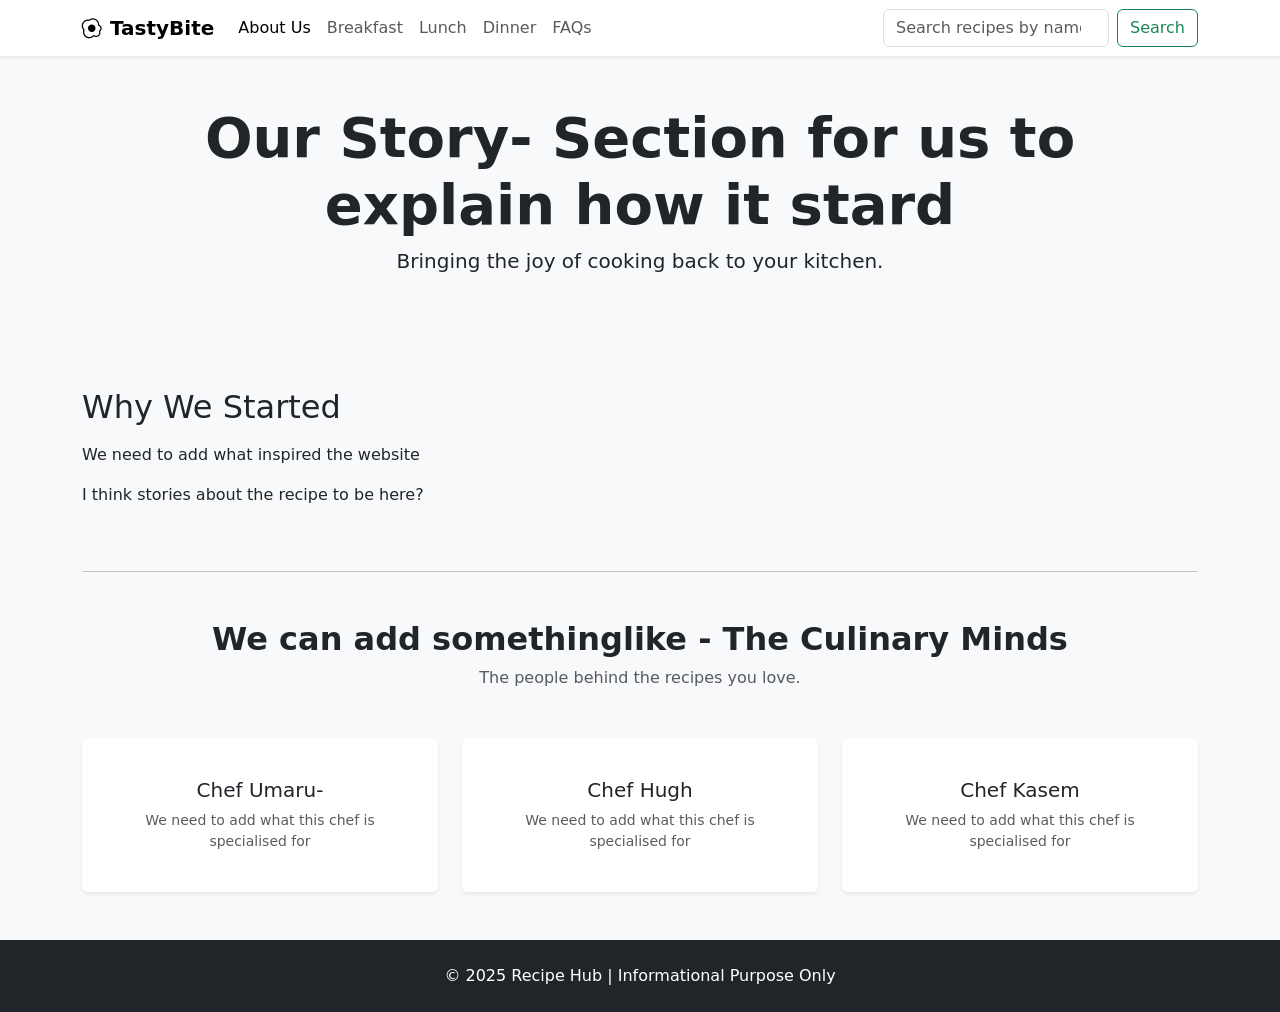
==== about us page.html @ 8c7e6d06 "fix about page" ====
<!DOCTYPE html>
<html lang="en">

<head>
  <meta charset="UTF-8" />
  <title>TastyBite Recipes | Easy Meals for Every Day...</title>
  <meta name="viewport" content="width=device-width, initial-scale=1" />
  
  <!-- Bootstrap 5.3 CSS -->
  <link
    href="https://cdn.jsdelivr.net/npm/bootstrap@5.3.3/dist/css/bootstrap.min.css"
    rel="stylesheet"
  />
    <!-- Bootstrap Icons -->
  <link
    rel="stylesheet"
    href="https://cdn.jsdelivr.net/npm/bootstrap-icons@1.11.3/font/bootstrap-icons.css"
  />
  <link rel="stylesheet" href="assets/css/style.css">
</head>
<body>
    <nav class="navbar navbar-expand-lg navbar-light bg-white shadow-sm">
      <div class="container">
        <a class="navbar-brand d-flex align-items-center" href="index.html">
          <i class="bi bi-egg-fried me-2"></i>
          <span>TastyBite</span>
        </a>
        <button
          class="navbar-toggler"
          type="button"
          data-bs-toggle="collapse"
          data-bs-target="#mainNavbar"
          aria-controls="mainNavbar"
          aria-expanded="false"
          aria-label="Toggle navigation"
        >
          <span class="navbar-toggler-icon"></span>
        </button>

        <div class="collapse navbar-collapse" id="mainNavbar">
          <ul class="navbar-nav me-auto mb-2 mb-lg-0">
            <li class="nav-item">
              <a class="nav-link active" href="about us page.html">About Us</a>
            </li>
            <li class="nav-item">
              <a class="nav-link" href="breakfast.html">Breakfast</a>
            </li>
            <li class="nav-item">
              <a class="nav-link" href="lunch.html">Lunch</a>
            </li>
            <li class="nav-item">
              <a class="nav-link" href="dinner.html">Dinner</a>
            </li>
            <li class="nav-item">
              <a class="nav-link" href="faqs.html">FAQs</a>
            </li>
          </ul>

          <!-- Search Bar -->
          <form class="d-flex" role="search" id="recipeSearchForm">
            <input
              class="form-control me-2"
              type="search"
              placeholder="Search recipes by name"
              aria-label="Search"
              id="recipeSearchInput"
            />
            <button class="btn btn-outline-success" type="submit">
              Search
            </button>
          </form>
        </div>
      </div>
    </nav>

    <header class="hero py-5 text-center">
        <div class="container">
            <h1 class="display-4 fw-bold">Our Story- Section for us to explain how it stard</h1>
            <p class="lead">Bringing the joy of cooking back to your kitchen.</p>
        </div>
    </header>

    <main class="container my-5">
        <div class="row align-items-center mb-5">
            <div class="col-12 col-md-6 mb-4 mb-md-0">
                <h2 class="mb-3">Why We Started</h2>
                <p>We need to add what inspired the website</p>
                <p>I think stories about the recipe to be here?</p>
            </div>
            <div class="col-12 col-md-6">
                <div class="about-image rounded shadow"></div>
            </div>
        </div>

        <hr class="my-5">

        <div class="text-center mb-5">
            <h2 class="fw-bold">We can add somethinglike - The Culinary Minds</h2>
            <p class="text-muted">The people behind the recipes you love.</p>
        </div>

        <div class="row g-4">
            <div class="col-12 col-md-4 text-center">
                <div class="card h-100 border-0 shadow-sm p-4">
                    <div class="profile-pic mx-auto"></div>
                    <h3 class="h5 mt-3">Chef Umaru-</h3>
                    <p class="small text-muted">We need to add what this chef is specialised for</p>
                </div>
            </div>
            <div class="col-12 col-md-4 text-center">
                <div class="card h-100 border-0 shadow-sm p-4">
                    <div class="profile-pic mx-auto"></div>
                    <h3 class="h5 mt-3">Chef Hugh</h3>
                    <p class="small text-muted">We need to add what this chef is specialised for</p>
                </div>
            </div>
            <div class="col-12 col-md-4 text-center">
                <div class="card h-100 border-0 shadow-sm p-4">
                    <div class="profile-pic mx-auto"></div>
                    <h3 class="h5 mt-3">Chef Kasem</h3>
                    <p class="small text-muted">We need to add what this chef is specialised for</p>
                </div>
            </div>
        </div>
    </main>

    <footer class="bg-dark text-white text-center py-4 mt-5">
        <p class="mb-0">&copy; 2025 Recipe Hub | Informational Purpose Only</p>
    </footer>

    <script src="https://cdn.jsdelivr.net/npm/bootstrap@5.3.0/dist/js/bootstrap.bundle.min.js"></script>
</body>
</html>
---- assets/css/style.css ----
/* Simple, clean color palette */
    body {
      font-family: system-ui, -apple-system, BlinkMacSystemFont, "Segoe UI", sans-serif;
      background-color: #f8f9fa;
      color: #212529;
    }

    .navbar-brand span {
      font-weight: 700;
    }

    .hero-title {
      font-size: 2.4rem;
      font-weight: 700;
    }

    .hero-subtitle {
      font-size: 1.1rem;
      color: #6c757d;
    }

    .carousel-caption {
      background: rgba(0, 0, 0, 0.45);
      padding: 1rem 1.25rem;
      border-radius: 0.5rem;
    }

    .carousel-caption h5 {
      font-weight: 600;
    }

    .site-description {
      max-width: 720px;
      margin: 2.5rem auto 3rem;
    }

    footer {
      background-color: #212529;
      color: #f8f9fa;
    }

    footer a {
      color: #f8f9fa;
    }

    footer a:hover {
      color: #ffc107;
    }

    /* Small tweak so images keep a nice hero height */
    .hero-carousel img {
      max-height: 420px;
      object-fit: cover;
    }
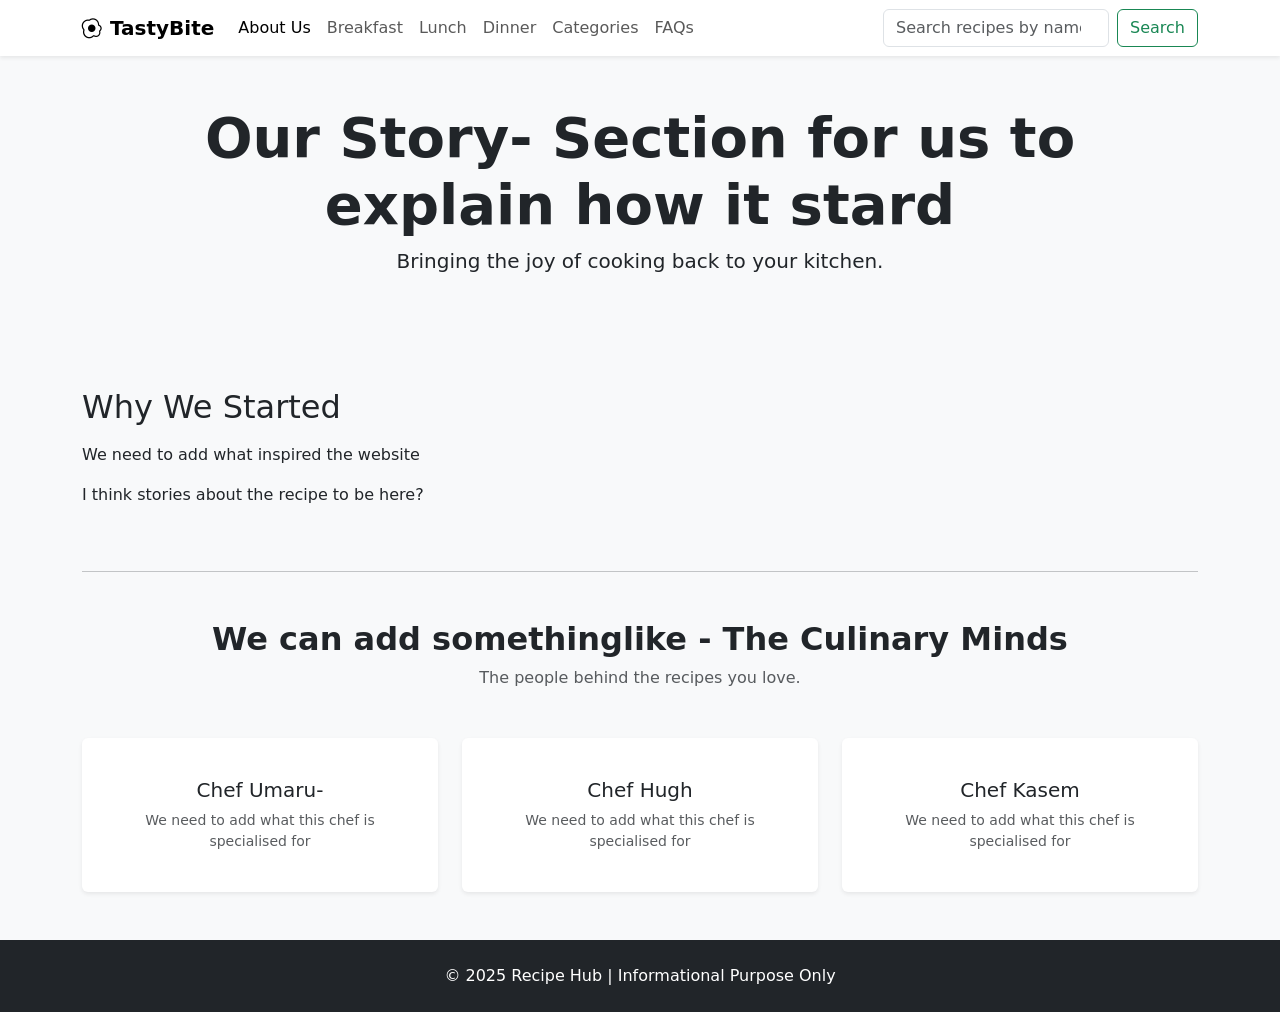
==== commit 6c5117c9: "Make menu nav consistent" ====
--- a/about us page.html
+++ b/about us page.html
@@ -50,6 +50,9 @@
             </li>
             <li class="nav-item">
               <a class="nav-link" href="dinner.html">Dinner</a>
+            </li>
+            <li class="nav-item">
+              <a class="nav-link" href="categories.html">Categories</a>
             </li>
             <li class="nav-item">
               <a class="nav-link" href="faqs.html">FAQs</a>
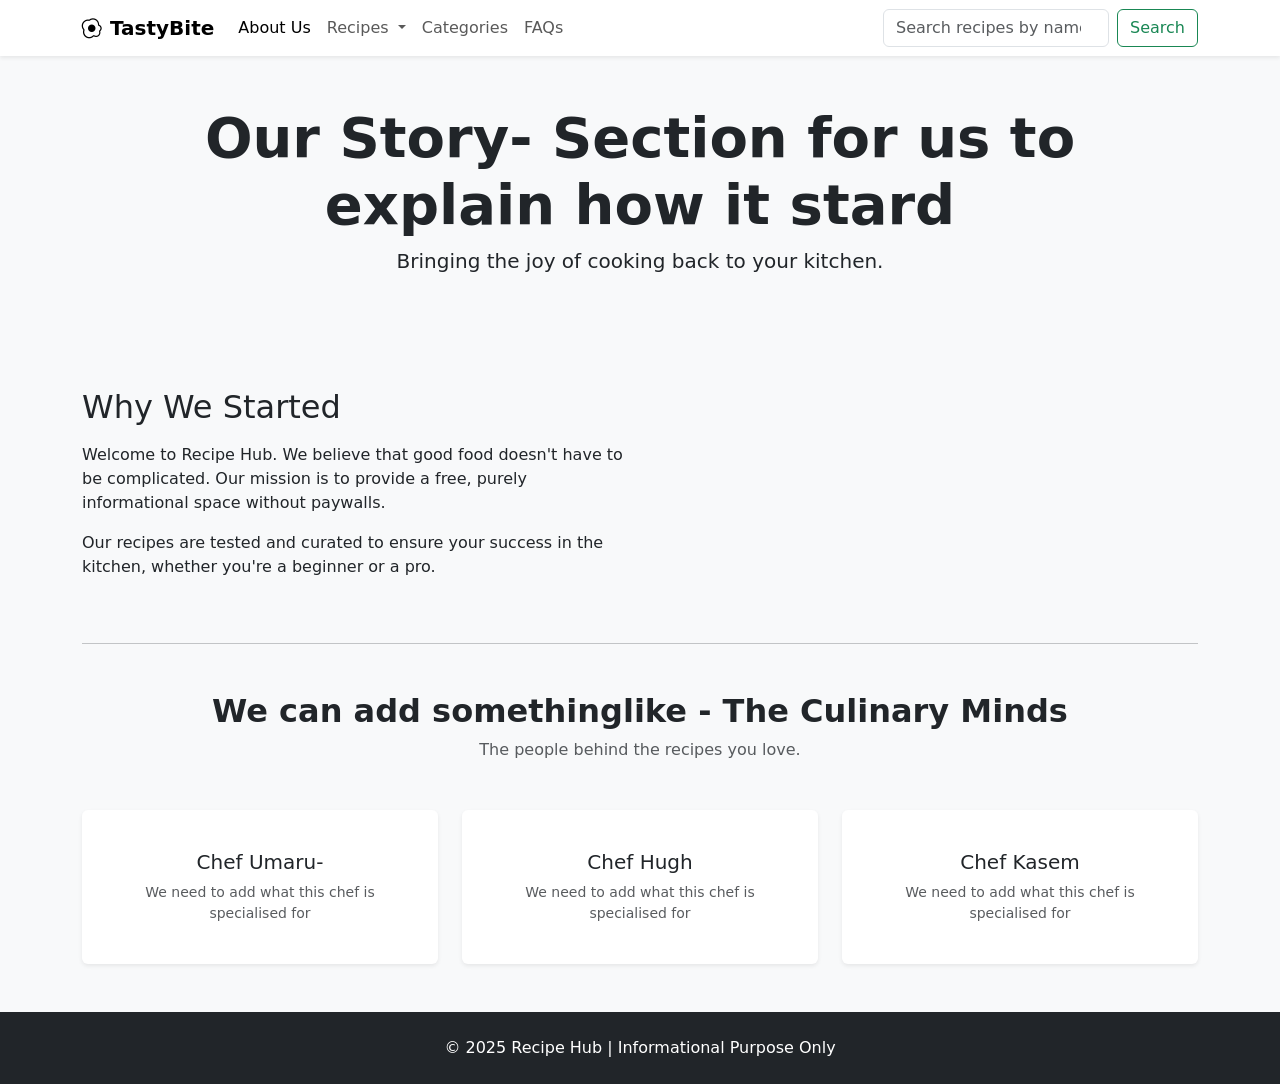
==== commit c57bdae7: "Unify the menu by adding breakfast1.html, dinner.html, dinner1.html, lunch.html, lunch.html into on " ====
--- a/about us page.html
+++ b/about us page.html
@@ -42,14 +42,16 @@
             <li class="nav-item">
               <a class="nav-link active" href="about us page.html">About Us</a>
             </li>
-            <li class="nav-item">
-              <a class="nav-link" href="breakfast.html">Breakfast</a>
-            </li>
-            <li class="nav-item">
-              <a class="nav-link" href="lunch.html">Lunch</a>
-            </li>
-            <li class="nav-item">
-              <a class="nav-link" href="dinner.html">Dinner</a>
+            <li class="nav-item dropdown">
+              <a class="nav-link dropdown-toggle" href="recipe.html" id="recipeDropdown" role="button" data-bs-toggle="dropdown" aria-expanded="false">
+                Recipes
+              </a>
+              <ul class="dropdown-menu" aria-labelledby="recipeDropdown">
+                <li><a class="dropdown-item" href="recipe.html#breakfast" onclick="switchCategory('breakfast')">Breakfast</a></li>
+                <li><a class="dropdown-item" href="recipe.html#lunch" onclick="switchCategory('lunch')">Lunch</a></li>
+                <li><a class="dropdown-item" href="recipe.html#dinner" onclick="switchCategory('dinner')">Dinner</a></li>
+                <li><a class="dropdown-item" href="recipe.html#dessert" onclick="switchCategory('dessert')">Dessert</a></li>
+              </ul>
             </li>
             <li class="nav-item">
               <a class="nav-link" href="categories.html">Categories</a>
@@ -87,8 +89,8 @@
         <div class="row align-items-center mb-5">
             <div class="col-12 col-md-6 mb-4 mb-md-0">
                 <h2 class="mb-3">Why We Started</h2>
-                <p>We need to add what inspired the website</p>
-                <p>I think stories about the recipe to be here?</p>
+                <p>Welcome to Recipe Hub. We believe that good food doesn't have to be complicated. Our mission is to provide a free, purely informational space without paywalls.</p>
+                <p>Our recipes are tested and curated to ensure your success in the kitchen, whether you're a beginner or a pro.</p>
             </div>
             <div class="col-12 col-md-6">
                 <div class="about-image rounded shadow"></div>
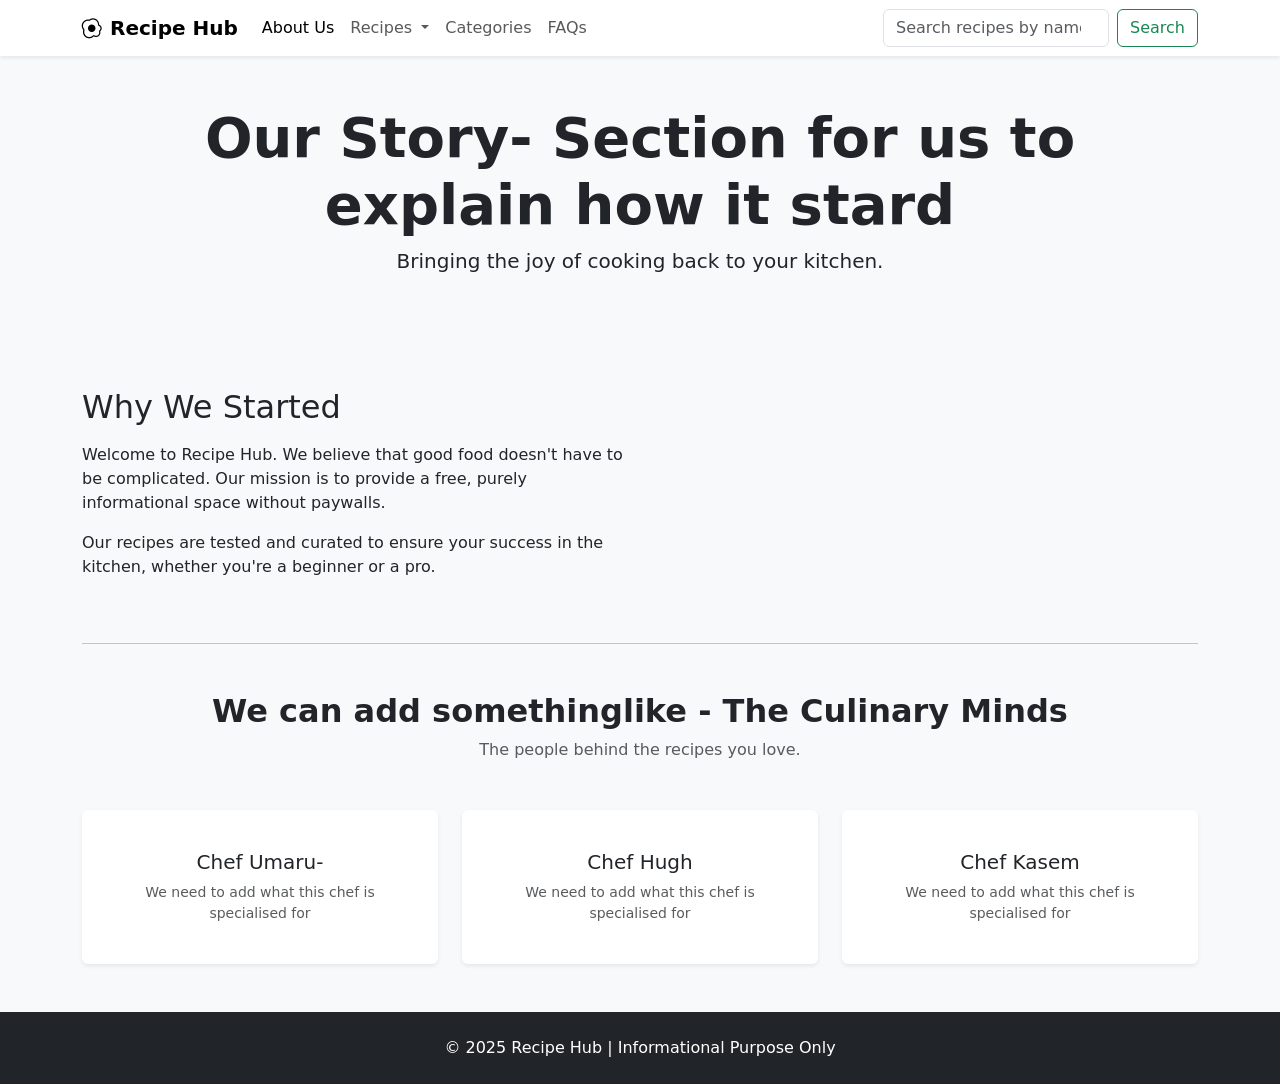
==== commit 4592f54e: "change brand name" ====
--- a/about us page.html
+++ b/about us page.html
@@ -3,7 +3,7 @@
 
 <head>
   <meta charset="UTF-8" />
-  <title>TastyBite Recipes | Easy Meals for Every Day...</title>
+  <title>Recipe Hub Recipes | Easy Meals for Every Day...</title>
   <meta name="viewport" content="width=device-width, initial-scale=1" />
   
   <!-- Bootstrap 5.3 CSS -->
@@ -23,7 +23,7 @@
       <div class="container">
         <a class="navbar-brand d-flex align-items-center" href="index.html">
           <i class="bi bi-egg-fried me-2"></i>
-          <span>TastyBite</span>
+          <span>Recipe Hub</span>
         </a>
         <button
           class="navbar-toggler"
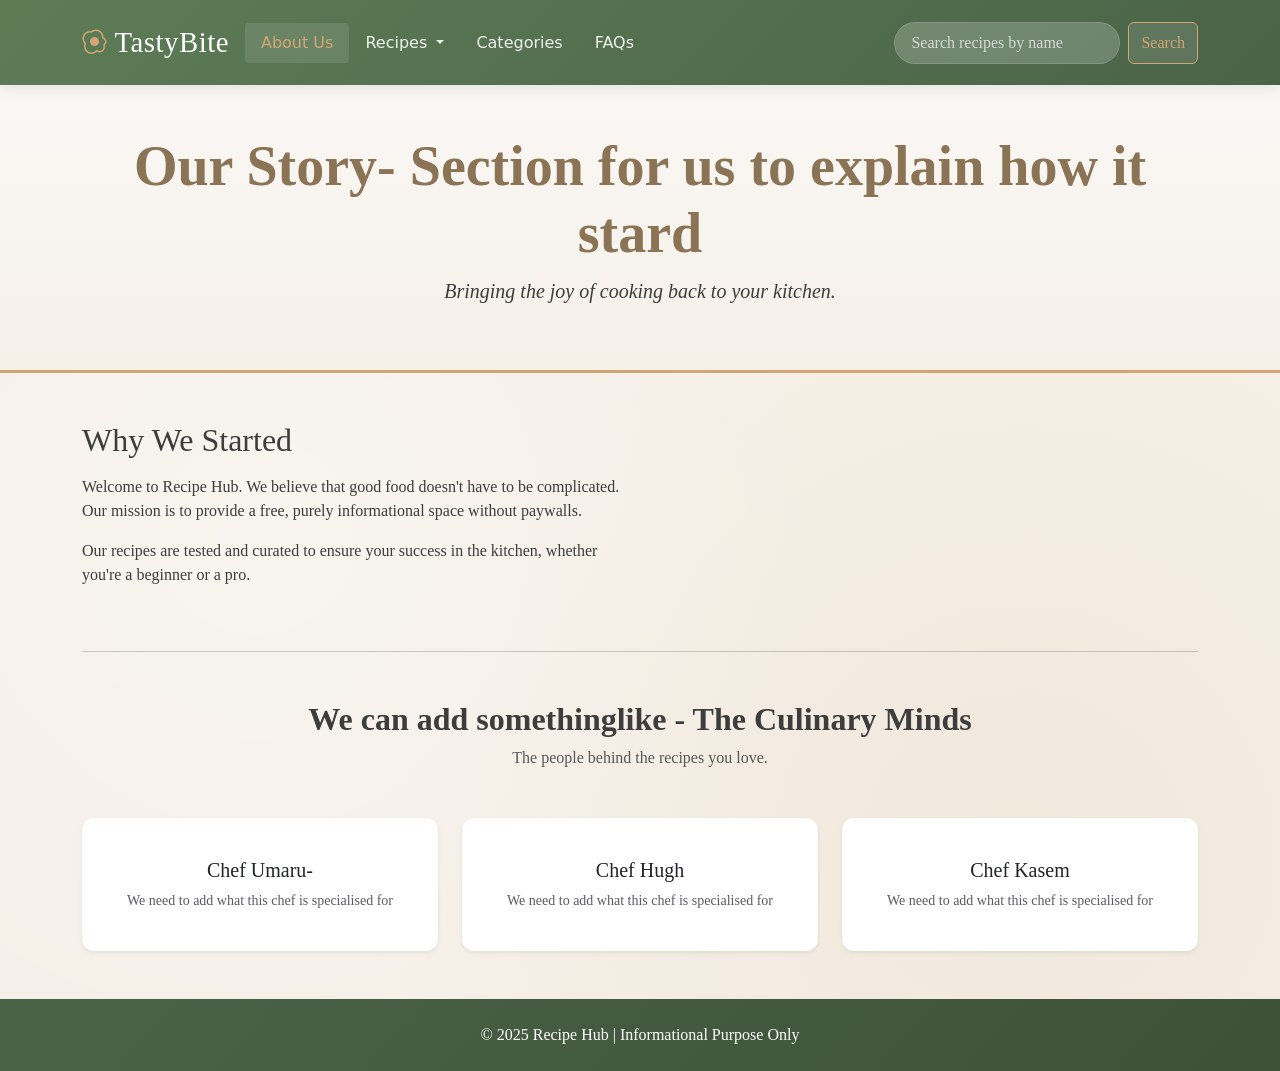
==== commit f60832fa: "Apply festive holiday theme with green color scheme - Replace navbar-light bg-white with custom gree" ====
--- a/about us page.html
+++ b/about us page.html
@@ -3,7 +3,7 @@
 
 <head>
   <meta charset="UTF-8" />
-  <title>Recipe Hub Recipes | Easy Meals for Every Day...</title>
+  <title>TastyBite Recipes | Easy Meals for Every Day...</title>
   <meta name="viewport" content="width=device-width, initial-scale=1" />
   
   <!-- Bootstrap 5.3 CSS -->
@@ -19,11 +19,11 @@
   <link rel="stylesheet" href="assets/css/style.css">
 </head>
 <body>
-    <nav class="navbar navbar-expand-lg navbar-light bg-white shadow-sm">
+    <nav class="navbar navbar-expand-lg shadow-sm">
       <div class="container">
         <a class="navbar-brand d-flex align-items-center" href="index.html">
           <i class="bi bi-egg-fried me-2"></i>
-          <span>Recipe Hub</span>
+          <span>TastyBite</span>
         </a>
         <button
           class="navbar-toggler"
--- a/assets/css/style.css
+++ b/assets/css/style.css
@@ -1,54 +1,264 @@
-/* Simple, clean color palette */
-    body {
-      font-family: system-ui, -apple-system, BlinkMacSystemFont, "Segoe UI", sans-serif;
-      background-color: #f8f9fa;
-      color: #212529;
-    }
-
-    .navbar-brand span {
-      font-weight: 700;
-    }
-
-    .hero-title {
-      font-size: 2.4rem;
-      font-weight: 700;
-    }
-
-    .hero-subtitle {
-      font-size: 1.1rem;
-      color: #6c757d;
-    }
-
-    .carousel-caption {
-      background: rgba(0, 0, 0, 0.45);
-      padding: 1rem 1.25rem;
-      border-radius: 0.5rem;
-    }
-
-    .carousel-caption h5 {
-      font-weight: 600;
-    }
-
-    .site-description {
-      max-width: 720px;
-      margin: 2.5rem auto 3rem;
-    }
-
-    footer {
-      background-color: #212529;
-      color: #f8f9fa;
-    }
-
-    footer a {
-      color: #f8f9fa;
-    }
-
-    footer a:hover {
-      color: #ffc107;
-    }
-
-    /* Small tweak so images keep a nice hero height */
-    .hero-carousel img {
-      max-height: 420px;
-      object-fit: cover;
-    }+/* Festive Holiday Color Palette */
+:root {
+  --festive-green: #5d7c56;
+  --festive-dark-green: #4a6347;
+  --festive-gold: #d4a574;
+  --festive-light-bg: #f5f0e8;
+  --festive-cream: #faf8f5;
+  --festive-brown: #8b7355;
+  --festive-text: #3d3d3d;
+}
+
+body {
+  font-family: 'Georgia', 'Times New Roman', serif;
+  background-color: var(--festive-light-bg);
+  color: var(--festive-text);
+  background-image: 
+    radial-gradient(circle at 20% 50%, rgba(255, 255, 255, 0.3) 0%, transparent 50%),
+    radial-gradient(circle at 80% 80%, rgba(212, 165, 116, 0.1) 0%, transparent 50%);
+}
+
+/* Navbar Styling - Green Theme */
+.navbar {
+  background: linear-gradient(135deg, var(--festive-green) 0%, var(--festive-dark-green) 100%) !important;
+  box-shadow: 0 2px 15px rgba(0, 0, 0, 0.1) !important;
+  padding: 1rem 0;
+}
+
+.navbar-brand {
+  color: #fff !important;
+  font-family: 'Brush Script MT', cursive, Georgia, serif;
+  font-size: 1.8rem !important;
+  font-weight: 400;
+  letter-spacing: 0.5px;
+}
+
+.navbar-brand i {
+  color: var(--festive-gold);
+  font-size: 1.5rem;
+}
+
+.navbar-brand span {
+  font-weight: 400;
+}
+
+.nav-link {
+  color: rgba(255, 255, 255, 0.9) !important;
+  font-size: 1rem;
+  font-family: system-ui, -apple-system, BlinkMacSystemFont, "Segoe UI", sans-serif;
+  transition: all 0.3s ease;
+  padding: 0.5rem 1rem !important;
+}
+
+.nav-link:hover,
+.nav-link.active {
+  color: var(--festive-gold) !important;
+  background-color: rgba(255, 255, 255, 0.1);
+  border-radius: 4px;
+}
+
+.dropdown-menu {
+  background-color: var(--festive-dark-green);
+  border: none;
+  box-shadow: 0 4px 15px rgba(0, 0, 0, 0.2);
+}
+
+.dropdown-item {
+  color: rgba(255, 255, 255, 0.9);
+  transition: all 0.3s ease;
+}
+
+.dropdown-item:hover {
+  background-color: var(--festive-green);
+  color: var(--festive-gold);
+}
+
+/* Hero Section */
+.hero-title {
+  font-size: 2.8rem;
+  font-weight: 400;
+  color: var(--festive-brown);
+  font-family: Georgia, serif;
+  letter-spacing: 1px;
+}
+
+.hero-subtitle {
+  font-size: 1.2rem;
+  color: var(--festive-text);
+  font-style: italic;
+  font-family: Georgia, serif;
+}
+
+/* Buttons */
+.btn-outline-success {
+  border-color: var(--festive-gold) !important;
+  color: var(--festive-gold) !important;
+  background-color: rgba(255, 255, 255, 0.1);
+}
+
+.btn-outline-success:hover {
+  background-color: var(--festive-gold) !important;
+  border-color: var(--festive-gold) !important;
+  color: var(--festive-dark-green) !important;
+}
+
+.btn-warning {
+  background-color: var(--festive-green) !important;
+  border-color: var(--festive-green) !important;
+  color: #fff !important;
+  transition: all 0.3s ease;
+}
+
+.btn-warning:hover {
+  background-color: var(--festive-dark-green) !important;
+  border-color: var(--festive-dark-green) !important;
+  transform: translateY(-2px);
+  box-shadow: 0 4px 12px rgba(93, 124, 86, 0.3);
+}
+
+/* Cards */
+.card {
+  border: none;
+  border-radius: 12px;
+  box-shadow: 0 4px 15px rgba(0, 0, 0, 0.1);
+  transition: all 0.3s ease;
+  background-color: #fff;
+  overflow: hidden;
+}
+
+.card:hover {
+  transform: translateY(-8px);
+  box-shadow: 0 8px 25px rgba(0, 0, 0, 0.15);
+}
+
+.card-img-top {
+  border-radius: 0;
+  height: 220px;
+  object-fit: cover;
+}
+
+.card-title {
+  color: var(--festive-brown);
+  font-family: Georgia, serif;
+  font-weight: 600;
+}
+
+.card-text {
+  color: var(--festive-text);
+  font-family: system-ui, sans-serif;
+}
+
+/* Badges */
+.badge {
+  padding: 0.5rem 0.8rem;
+  font-weight: 500;
+  border-radius: 20px;
+}
+
+.bg-warning {
+  background-color: var(--festive-gold) !important;
+}
+
+.bg-success {
+  background-color: var(--festive-green) !important;
+}
+
+.bg-primary {
+  background-color: var(--festive-brown) !important;
+}
+
+.bg-info {
+  background-color: #7c9885 !important;
+}
+
+.bg-danger {
+  background-color: #a0635f !important;
+}
+
+/* Search Bar */
+.form-control {
+  border-radius: 25px;
+  border: 1px solid rgba(255, 255, 255, 0.3);
+  background-color: rgba(255, 255, 255, 0.2);
+  color: #fff;
+  padding: 0.5rem 1rem;
+}
+
+.form-control::placeholder {
+  color: rgba(255, 255, 255, 0.7);
+}
+
+.form-control:focus {
+  background-color: rgba(255, 255, 255, 0.3);
+  border-color: var(--festive-gold);
+  color: #fff;
+  box-shadow: 0 0 0 0.2rem rgba(212, 165, 116, 0.25);
+}
+
+.carousel-caption {
+  background: rgba(0, 0, 0, 0.45);
+  padding: 1rem 1.25rem;
+  border-radius: 0.5rem;
+}
+
+.carousel-caption h5 {
+  font-weight: 600;
+}
+
+.site-description {
+  max-width: 720px;
+  margin: 2.5rem auto 3rem;
+}
+
+/* Footer */
+footer {
+  background: linear-gradient(135deg, var(--festive-dark-green) 0%, #3d5139 100%);
+  color: #fff;
+  padding: 2rem 0;
+  margin-top: 4rem;
+}
+
+footer a {
+  color: rgba(255, 255, 255, 0.9);
+  text-decoration: none;
+  transition: all 0.3s ease;
+}
+
+footer a:hover {
+  color: var(--festive-gold);
+}
+
+footer i {
+  font-size: 1.5rem;
+  transition: all 0.3s ease;
+}
+
+footer i:hover {
+  color: var(--festive-gold);
+  transform: scale(1.2);
+}
+
+/* Small tweak so images keep a nice hero height */
+.hero-carousel img {
+  max-height: 420px;
+  object-fit: cover;
+}
+
+/* Hero Section Background */
+.hero {
+  background: linear-gradient(to bottom, var(--festive-cream) 0%, var(--festive-light-bg) 100%);
+  border-bottom: 3px solid var(--festive-gold);
+}
+
+/* Display headings */
+.display-4 {
+  font-family: Georgia, serif;
+  color: var(--festive-brown);
+  font-weight: 400;
+}
+
+.lead {
+  font-family: Georgia, serif;
+  font-style: italic;
+  color: var(--festive-text);
+}
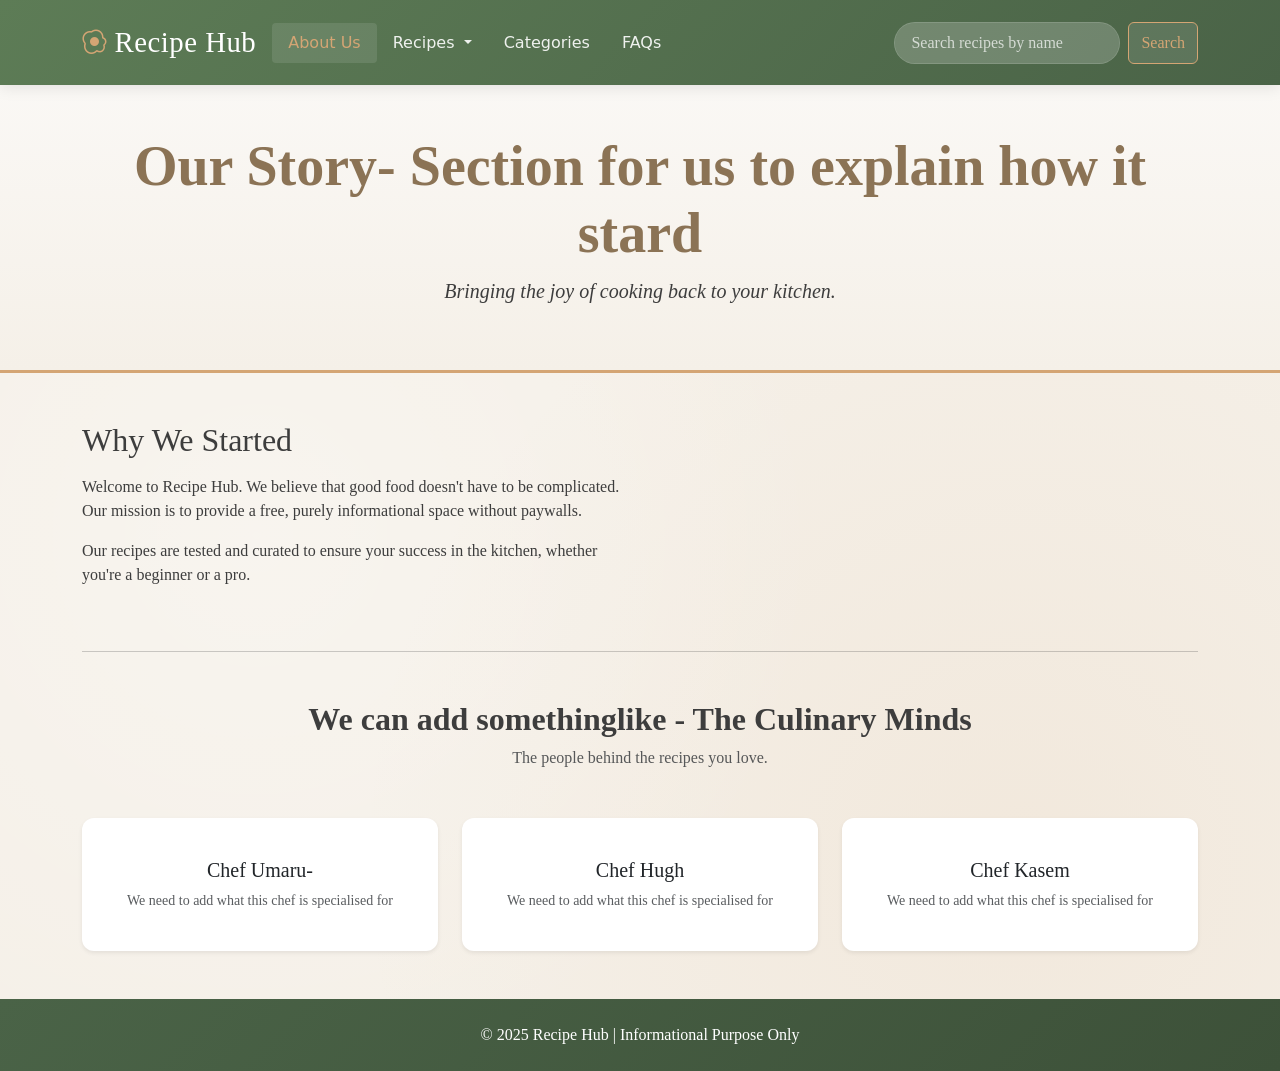
==== commit aee70765: "Merge branch 'main' of https://github.com/kasemdeautsch/festival-theme" ====
--- a/about us page.html
+++ b/about us page.html
@@ -3,7 +3,7 @@
 
 <head>
   <meta charset="UTF-8" />
-  <title>TastyBite Recipes | Easy Meals for Every Day...</title>
+  <title>Recipe Hub Recipes | Easy Meals for Every Day...</title>
   <meta name="viewport" content="width=device-width, initial-scale=1" />
   
   <!-- Bootstrap 5.3 CSS -->
@@ -23,7 +23,7 @@
       <div class="container">
         <a class="navbar-brand d-flex align-items-center" href="index.html">
           <i class="bi bi-egg-fried me-2"></i>
-          <span>TastyBite</span>
+          <span>Recipe Hub</span>
         </a>
         <button
           class="navbar-toggler"
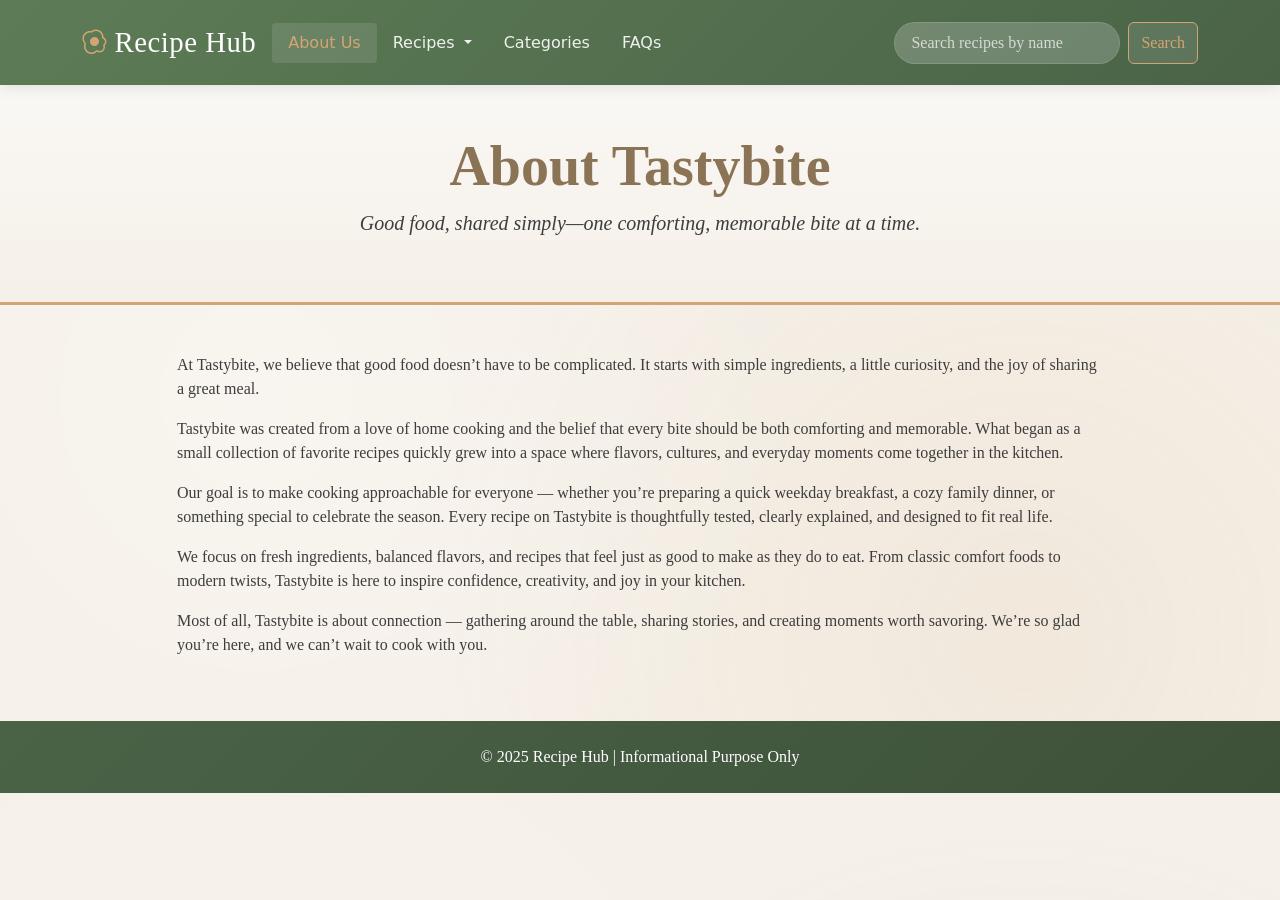
==== commit 0bfa60af: "Update about us page" ====
--- a/about us page.html
+++ b/about us page.html
@@ -79,54 +79,22 @@
     </nav>
 
     <header class="hero py-5 text-center">
-        <div class="container">
-            <h1 class="display-4 fw-bold">Our Story- Section for us to explain how it stard</h1>
-            <p class="lead">Bringing the joy of cooking back to your kitchen.</p>
-        </div>
+      <div class="container">
+        <h1 class="display-4 fw-bold">About Tastybite</h1>
+        <p class="lead">Good food, shared simply—one comforting, memorable bite at a time.</p>
+      </div>
     </header>
 
     <main class="container my-5">
-        <div class="row align-items-center mb-5">
-            <div class="col-12 col-md-6 mb-4 mb-md-0">
-                <h2 class="mb-3">Why We Started</h2>
-                <p>Welcome to Recipe Hub. We believe that good food doesn't have to be complicated. Our mission is to provide a free, purely informational space without paywalls.</p>
-                <p>Our recipes are tested and curated to ensure your success in the kitchen, whether you're a beginner or a pro.</p>
-            </div>
-            <div class="col-12 col-md-6">
-                <div class="about-image rounded shadow"></div>
-            </div>
+      <div class="row justify-content-center mb-4">
+        <div class="col-lg-10">
+          <p>At Tastybite, we believe that good food doesn’t have to be complicated. It starts with simple ingredients, a little curiosity, and the joy of sharing a great meal.</p>
+          <p>Tastybite was created from a love of home cooking and the belief that every bite should be both comforting and memorable. What began as a small collection of favorite recipes quickly grew into a space where flavors, cultures, and everyday moments come together in the kitchen.</p>
+          <p>Our goal is to make cooking approachable for everyone — whether you’re preparing a quick weekday breakfast, a cozy family dinner, or something special to celebrate the season. Every recipe on Tastybite is thoughtfully tested, clearly explained, and designed to fit real life.</p>
+          <p>We focus on fresh ingredients, balanced flavors, and recipes that feel just as good to make as they do to eat. From classic comfort foods to modern twists, Tastybite is here to inspire confidence, creativity, and joy in your kitchen.</p>
+          <p>Most of all, Tastybite is about connection — gathering around the table, sharing stories, and creating moments worth savoring. We’re so glad you’re here, and we can’t wait to cook with you.</p>
         </div>
-
-        <hr class="my-5">
-
-        <div class="text-center mb-5">
-            <h2 class="fw-bold">We can add somethinglike - The Culinary Minds</h2>
-            <p class="text-muted">The people behind the recipes you love.</p>
-        </div>
-
-        <div class="row g-4">
-            <div class="col-12 col-md-4 text-center">
-                <div class="card h-100 border-0 shadow-sm p-4">
-                    <div class="profile-pic mx-auto"></div>
-                    <h3 class="h5 mt-3">Chef Umaru-</h3>
-                    <p class="small text-muted">We need to add what this chef is specialised for</p>
-                </div>
-            </div>
-            <div class="col-12 col-md-4 text-center">
-                <div class="card h-100 border-0 shadow-sm p-4">
-                    <div class="profile-pic mx-auto"></div>
-                    <h3 class="h5 mt-3">Chef Hugh</h3>
-                    <p class="small text-muted">We need to add what this chef is specialised for</p>
-                </div>
-            </div>
-            <div class="col-12 col-md-4 text-center">
-                <div class="card h-100 border-0 shadow-sm p-4">
-                    <div class="profile-pic mx-auto"></div>
-                    <h3 class="h5 mt-3">Chef Kasem</h3>
-                    <p class="small text-muted">We need to add what this chef is specialised for</p>
-                </div>
-            </div>
-        </div>
+      </div>
     </main>
 
     <footer class="bg-dark text-white text-center py-4 mt-5">
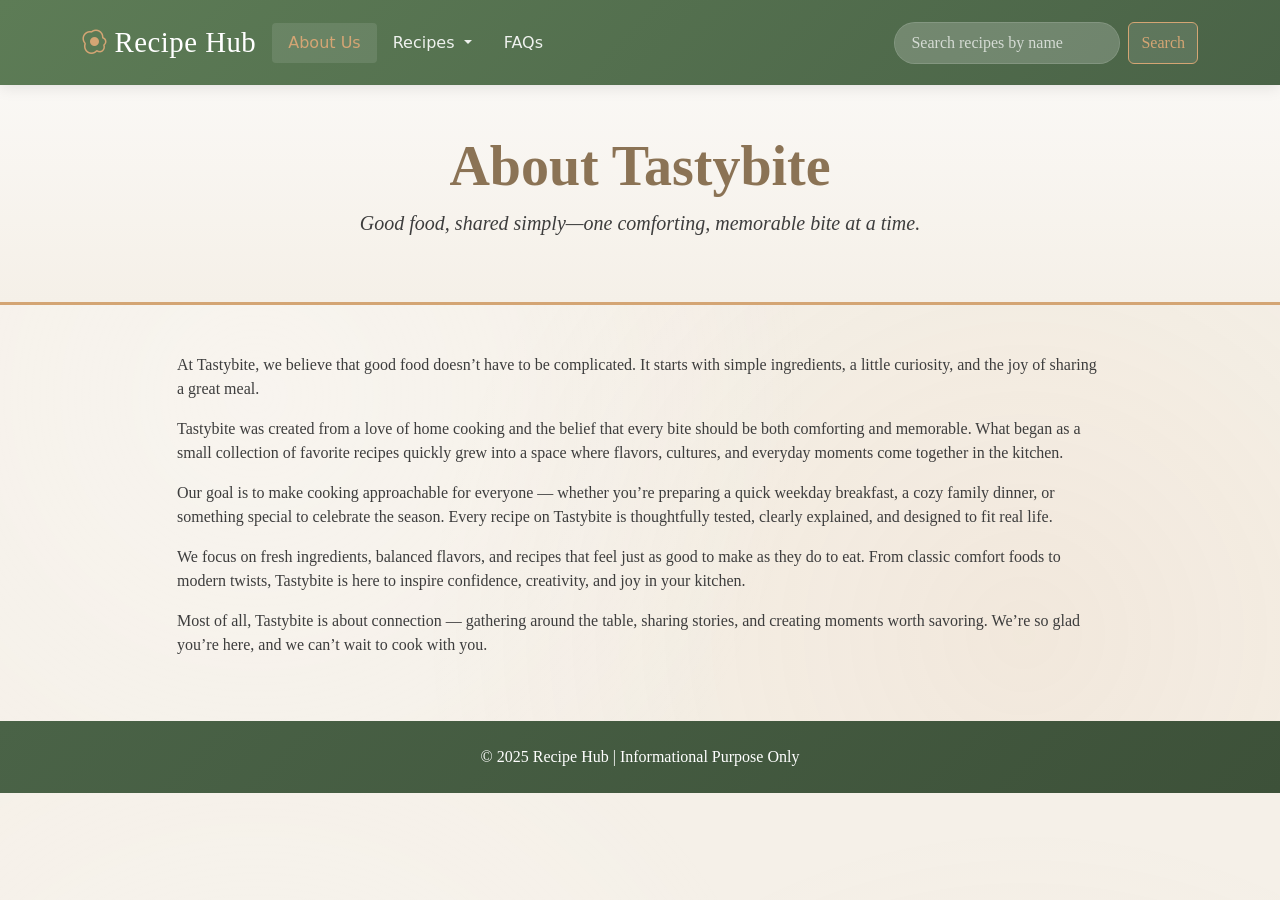
==== commit b2685172: "remove category" ====
--- a/about us page.html
+++ b/about us page.html
@@ -54,9 +54,6 @@
               </ul>
             </li>
             <li class="nav-item">
-              <a class="nav-link" href="categories.html">Categories</a>
-            </li>
-            <li class="nav-item">
               <a class="nav-link" href="faqs.html">FAQs</a>
             </li>
           </ul>
